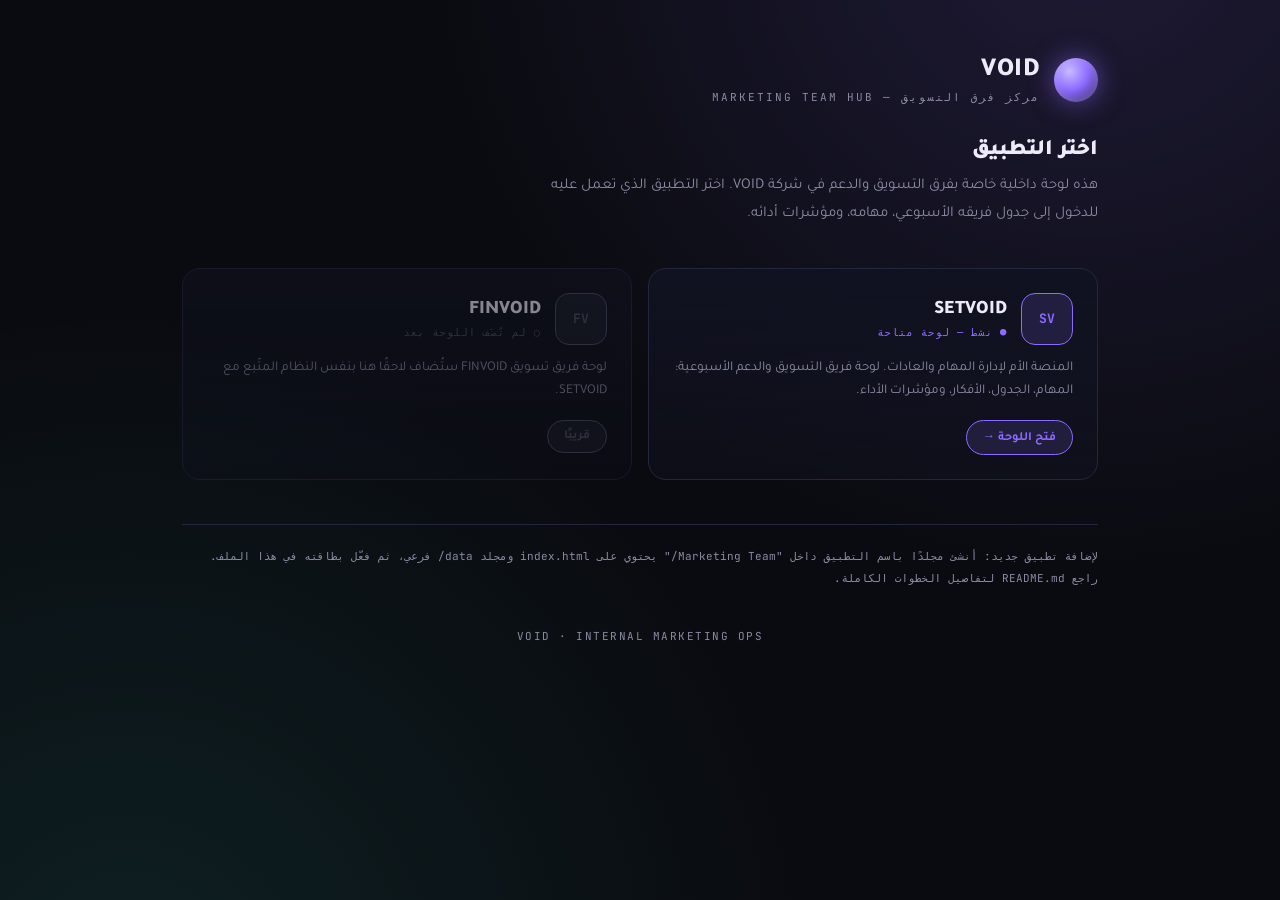
==== Marketing Team/index.html @ 80170fb0 "Fix relative paths + add Marketing Team" ====
<!DOCTYPE html>
<html lang="ar" dir="rtl">
<head>
<meta charset="UTF-8">
<meta name="viewport" content="width=device-width, initial-scale=1">
<title>VOID — مركز فرق التسويق</title>
<meta name="robots" content="noindex, nofollow">
<link rel="preconnect" href="https://fonts.googleapis.com">
<link href="https://fonts.googleapis.com/css2?family=Tajawal:wght@400;500;700;900&family=JetBrains+Mono:wght@400;600&display=swap" rel="stylesheet">
<style>
  :root{
    --void:#0A0B10;
    --void-2:#101220;
    --line:#242640;
    --ink:#EDEBF7;
    --muted:#8B8AA3;
    --violet:#8C6BFF;    --violet-dim:rgba(140,107,255,0.14);
    --teal:#2FD9C4;       --teal-dim:rgba(47,217,196,0.14);
    --rest:#4A4D66;       --rest-dim:rgba(74,77,102,0.18);
  }
  *{box-sizing:border-box;}
  body{
    margin:0;min-height:100vh;
    background:
      radial-gradient(circle at 85% -10%, rgba(140,107,255,0.16), transparent 45%),
      radial-gradient(circle at 10% 110%, rgba(47,217,196,0.10), transparent 45%),
      var(--void);
    font-family:'Tajawal', sans-serif;color:var(--ink);
  }
  .wrap{max-width:960px;margin:0 auto;padding:56px 22px 80px;}
  a{color:inherit;text-decoration:none;}
  :focus-visible{outline:2px solid var(--teal);outline-offset:3px;border-radius:6px;}

  .brand{display:flex;align-items:center;gap:14px;margin-bottom:10px;}
  .mark{
    width:44px;height:44px;border-radius:50%;flex-shrink:0;
    background:radial-gradient(circle at 35% 30%, #C9BBFF, var(--violet) 45%, #241A4A 100%);
    box-shadow:0 0 26px rgba(140,107,255,0.55), inset 0 0 10px rgba(255,255,255,0.25);
  }
  h1{font-size:26px;font-weight:900;margin:0;letter-spacing:0.5px;}
  .sub{color:var(--muted);font-family:'JetBrains Mono',monospace;font-size:11px;letter-spacing:2px;text-transform:uppercase;margin-top:3px;}

  .intro{max-width:560px;margin:34px 0 40px;}
  .intro h2{font-size:22px;margin:0 0 8px;font-weight:900;}
  .intro p{color:var(--muted);line-height:1.85;margin:0;font-size:15px;}

  .apps-grid{display:grid;grid-template-columns:repeat(2,1fr);gap:16px;}
  @media (max-width:640px){.apps-grid{grid-template-columns:1fr;}}

  .app-card{
    --c:var(--violet); --cd:var(--violet-dim);
    display:flex;flex-direction:column;gap:12px;
    background:linear-gradient(180deg, var(--void-2), rgba(16,18,32,0.4));
    border:1px solid var(--line);border-radius:18px;padding:24px;
    transition:transform .15s ease, border-color .15s ease, box-shadow .15s ease;
  }
  .app-card.active:hover{transform:translateY(-3px);border-color:var(--c);box-shadow:0 12px 32px -14px var(--c);}
  .app-card .row{display:flex;align-items:center;gap:14px;}
  .app-card .icon{
    width:52px;height:52px;border-radius:14px;flex-shrink:0;
    display:flex;align-items:center;justify-content:center;
    font-family:'JetBrains Mono',monospace;font-weight:700;font-size:13px;
    background:var(--cd);color:var(--c);border:1px solid var(--c);
  }
  .app-card .name{font-size:19px;font-weight:900;}
  .app-card .status{
    font-family:'JetBrains Mono',monospace;font-size:10.5px;letter-spacing:1px;
    color:var(--c);margin-top:3px;
  }
  .app-card .desc{color:var(--muted);font-size:13.5px;line-height:1.75;}
  .app-card .go{
    margin-top:4px;align-self:flex-start;
    font-size:12.5px;font-weight:700;color:var(--c);
    background:var(--cd);border:1px solid var(--c);
    padding:8px 16px;border-radius:100px;
  }
  .app-card.disabled{opacity:0.55;}
  .app-card.disabled .icon{background:var(--rest-dim);color:var(--rest);border-color:var(--rest);}
  .app-card.disabled .status{color:var(--rest);}
  .app-card.disabled .go{background:var(--rest-dim);color:var(--rest);border-color:var(--rest);}

  .note{
    margin-top:44px;padding-top:20px;border-top:1px solid var(--line);
    color:var(--muted);font-family:'JetBrains Mono',monospace;font-size:11px;line-height:2;
  }
  footer{margin-top:40px;text-align:center;color:var(--muted);font-family:'JetBrains Mono',monospace;font-size:11px;letter-spacing:1.5px;text-transform:uppercase;}
</style>
</head>
<body>
<div class="wrap">

  <div class="brand">
    <div class="mark"></div>
    <div>
      <h1>VOID</h1>
      <div class="sub">مركز فرق التسويق — Marketing Team Hub</div>
    </div>
  </div>

  <div class="intro">
    <h2>اختر التطبيق</h2>
    <p>هذه لوحة داخلية خاصة بفرق التسويق والدعم في شركة VOID. اختر التطبيق الذي تعمل عليه للدخول إلى جدول فريقه الأسبوعي، مهامه، ومؤشرات أدائه.</p>
  </div>

  <div class="apps-grid">

    <!-- SETVOID: active -->
    <a class="app-card active" href="./setvoid/index.html">
      <div class="row">
        <div class="icon">SV</div>
        <div>
          <div class="name">SETVOID</div>
          <div class="status">● نشط — لوحة متاحة</div>
        </div>
      </div>
      <div class="desc">المنصة الأم لإدارة المهام والعادات. لوحة فريق التسويق والدعم الأسبوعية: المهام، الجدول، الأفكار، ومؤشرات الأداء.</div>
      <div class="go">فتح اللوحة →</div>
    </a>

    <!-- FINVOID: placeholder for future app -->
    <div class="app-card disabled">
      <div class="row">
        <div class="icon">FV</div>
        <div>
          <div class="name">FINVOID</div>
          <div class="status">○ لم تُضَف اللوحة بعد</div>
        </div>
      </div>
      <div class="desc">لوحة فريق تسويق FINVOID ستُضاف لاحقًا هنا بنفس النظام المتّبع مع SETVOID.</div>
      <div class="go">قريبًا</div>
    </div>

  </div>

  <div class="note">
    لإضافة تطبيق جديد: أنشئ مجلدًا باسم التطبيق داخل "Marketing Team/" يحتوي على index.html
    ومجلد data/ فرعي، ثم فعّل بطاقته في هذا الملف. راجع README.md لتفاصيل الخطوات الكاملة.
  </div>

  <footer>VOID · Internal Marketing Ops</footer>
</div>
</body>
</html>
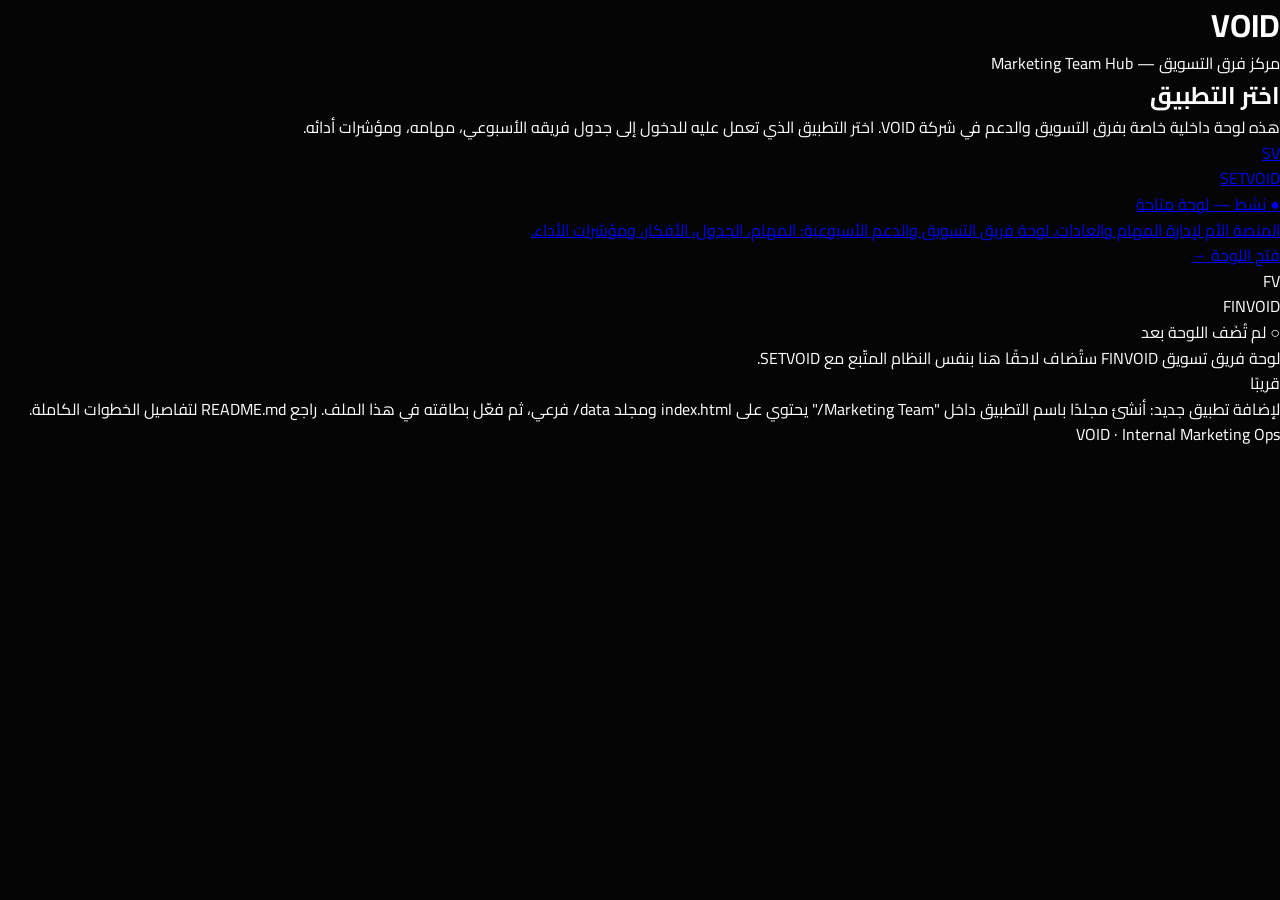
==== commit 186bb166: "Update index.html" ====
--- a/Marketing Team/index.html
+++ b/Marketing Team/index.html
@@ -7,84 +7,7 @@
 <meta name="robots" content="noindex, nofollow">
 <link rel="preconnect" href="https://fonts.googleapis.com">
 <link href="https://fonts.googleapis.com/css2?family=Tajawal:wght@400;500;700;900&family=JetBrains+Mono:wght@400;600&display=swap" rel="stylesheet">
-<style>
-  :root{
-    --void:#0A0B10;
-    --void-2:#101220;
-    --line:#242640;
-    --ink:#EDEBF7;
-    --muted:#8B8AA3;
-    --violet:#8C6BFF;    --violet-dim:rgba(140,107,255,0.14);
-    --teal:#2FD9C4;       --teal-dim:rgba(47,217,196,0.14);
-    --rest:#4A4D66;       --rest-dim:rgba(74,77,102,0.18);
-  }
-  *{box-sizing:border-box;}
-  body{
-    margin:0;min-height:100vh;
-    background:
-      radial-gradient(circle at 85% -10%, rgba(140,107,255,0.16), transparent 45%),
-      radial-gradient(circle at 10% 110%, rgba(47,217,196,0.10), transparent 45%),
-      var(--void);
-    font-family:'Tajawal', sans-serif;color:var(--ink);
-  }
-  .wrap{max-width:960px;margin:0 auto;padding:56px 22px 80px;}
-  a{color:inherit;text-decoration:none;}
-  :focus-visible{outline:2px solid var(--teal);outline-offset:3px;border-radius:6px;}
-
-  .brand{display:flex;align-items:center;gap:14px;margin-bottom:10px;}
-  .mark{
-    width:44px;height:44px;border-radius:50%;flex-shrink:0;
-    background:radial-gradient(circle at 35% 30%, #C9BBFF, var(--violet) 45%, #241A4A 100%);
-    box-shadow:0 0 26px rgba(140,107,255,0.55), inset 0 0 10px rgba(255,255,255,0.25);
-  }
-  h1{font-size:26px;font-weight:900;margin:0;letter-spacing:0.5px;}
-  .sub{color:var(--muted);font-family:'JetBrains Mono',monospace;font-size:11px;letter-spacing:2px;text-transform:uppercase;margin-top:3px;}
-
-  .intro{max-width:560px;margin:34px 0 40px;}
-  .intro h2{font-size:22px;margin:0 0 8px;font-weight:900;}
-  .intro p{color:var(--muted);line-height:1.85;margin:0;font-size:15px;}
-
-  .apps-grid{display:grid;grid-template-columns:repeat(2,1fr);gap:16px;}
-  @media (max-width:640px){.apps-grid{grid-template-columns:1fr;}}
-
-  .app-card{
-    --c:var(--violet); --cd:var(--violet-dim);
-    display:flex;flex-direction:column;gap:12px;
-    background:linear-gradient(180deg, var(--void-2), rgba(16,18,32,0.4));
-    border:1px solid var(--line);border-radius:18px;padding:24px;
-    transition:transform .15s ease, border-color .15s ease, box-shadow .15s ease;
-  }
-  .app-card.active:hover{transform:translateY(-3px);border-color:var(--c);box-shadow:0 12px 32px -14px var(--c);}
-  .app-card .row{display:flex;align-items:center;gap:14px;}
-  .app-card .icon{
-    width:52px;height:52px;border-radius:14px;flex-shrink:0;
-    display:flex;align-items:center;justify-content:center;
-    font-family:'JetBrains Mono',monospace;font-weight:700;font-size:13px;
-    background:var(--cd);color:var(--c);border:1px solid var(--c);
-  }
-  .app-card .name{font-size:19px;font-weight:900;}
-  .app-card .status{
-    font-family:'JetBrains Mono',monospace;font-size:10.5px;letter-spacing:1px;
-    color:var(--c);margin-top:3px;
-  }
-  .app-card .desc{color:var(--muted);font-size:13.5px;line-height:1.75;}
-  .app-card .go{
-    margin-top:4px;align-self:flex-start;
-    font-size:12.5px;font-weight:700;color:var(--c);
-    background:var(--cd);border:1px solid var(--c);
-    padding:8px 16px;border-radius:100px;
-  }
-  .app-card.disabled{opacity:0.55;}
-  .app-card.disabled .icon{background:var(--rest-dim);color:var(--rest);border-color:var(--rest);}
-  .app-card.disabled .status{color:var(--rest);}
-  .app-card.disabled .go{background:var(--rest-dim);color:var(--rest);border-color:var(--rest);}
-
-  .note{
-    margin-top:44px;padding-top:20px;border-top:1px solid var(--line);
-    color:var(--muted);font-family:'JetBrains Mono',monospace;font-size:11px;line-height:2;
-  }
-  footer{margin-top:40px;text-align:center;color:var(--muted);font-family:'JetBrains Mono',monospace;font-size:11px;letter-spacing:1.5px;text-transform:uppercase;}
-</style>
+<link rel="stylesheet" href="../style.css">
 </head>
 <body>
 <div class="wrap">
--- a/style.css
+++ b/style.css
@@ -0,0 +1,924 @@
+/* ==========================================================================
+   VOID CORPORATE WEBSITE - PROFESSIONAL FUTURISTIC DESIGN SYSTEM
+   ========================================================================== */
+
+/* Font Import */
+@import url('https://fonts.googleapis.com/css2?family=Cairo:wght@300;400;600;700&family=Inter:wght@300;400;500;600;700&family=Orbitron:wght@500;700;900&display=swap');
+
+:root {
+    --bg-color: #050505;
+    --primary-purple: #8B5CF6;
+    --neon-blue: #00D4FF;
+    --white: #FFFFFF;
+    --gray: #A1A1AA;
+    --glass-bg: rgba(10, 10, 10, 0.6);
+    --glass-border: rgba(139, 92, 246, 0.15);
+    --font-title: 'Orbitron', sans-serif;
+    --font-arabic: 'Cairo', sans-serif;
+    --font-english: 'Inter', sans-serif;
+    --transition-smooth: all 0.4s cubic-bezier(0.16, 1, 0.3, 1);
+}
+
+/* Reset & Base Styles */
+*, *::before, *::after {
+    box-sizing: border-box;
+    margin: 0;
+    padding: 0;
+}
+
+html {
+    scroll-behavior: smooth;
+    background-color: var(--bg-color);
+    overflow-x: hidden;
+}
+
+body {
+    background-color: var(--bg-color);
+    color: var(--white);
+    font-family: var(--font-arabic), var(--font-english), sans-serif;
+    direction: rtl;
+    text-align: right;
+    overflow-x: hidden;
+    line-height: 1.6;
+}
+
+/* Cosmic Canvas Background */
+#cosmic-bg {
+    position: fixed;
+    top: 0;
+    left: 0;
+    width: 100%;
+    height: 100%;
+    z-index: -2;
+    pointer-events: none;
+}
+
+.nebula-overlay {
+    position: fixed;
+    top: 0;
+    left: 0;
+    width: 100%;
+    height: 100%;
+    background: radial-gradient(circle at 20% 30%, rgba(139, 92, 246, 0.08) 0%, transparent 50%),
+                radial-gradient(circle at 80% 70%, rgba(0, 212, 255, 0.06) 0%, transparent 50%);
+    z-index: -1;
+    pointer-events: none;
+    animation: pulseNebula 15s ease-in-out infinite alternate;
+}
+
+@keyframes pulseNebula {
+    0% { opacity: 0.7; transform: scale(1); }
+    100% { opacity: 1; transform: scale(1.05); }
+}
+
+/* Custom Scrollbar */
+::-webkit-scrollbar {
+    width: 8px;
+}
+::-webkit-scrollbar-track {
+    background: #050505;
+}
+::-webkit-scrollbar-thumb {
+    background: #1f1f23;
+    border-radius: 4px;
+    border: 2px solid #050505;
+}
+::-webkit-scrollbar-thumb:hover {
+    background: var(--primary-purple);
+}
+
+/* Typography Helpers */
+.en-title {
+    font-family: var(--font-title);
+    letter-spacing: 2px;
+}
+
+/* Fixed Glassmorphism Navbar */
+.navbar {
+    position: fixed;
+    top: 0;
+    left: 0;
+    width: 100%;
+    padding: 20px 8%;
+    background: var(--glass-bg);
+    backdrop-filter: blur(20px);
+    -webkit-backdrop-filter: blur(20px);
+    border-bottom: 1px solid var(--glass-border);
+    z-index: 1000;
+    display: flex;
+    justify-content: space-between;
+    align-items: center;
+    transition: var(--transition-smooth);
+}
+
+.navbar.scrolled {
+    padding: 15px 8%;
+    background: rgba(5, 5, 5, 0.85);
+    border-bottom: 1px solid rgba(0, 212, 255, 0.2);
+}
+
+.logo-container {
+    display: flex;
+    align-items: center;
+}
+
+.logo {
+    font-family: var(--font-title);
+    font-size: 28px;
+    font-weight: 900;
+    color: var(--white);
+    text-decoration: none;
+    letter-spacing: 4px;
+    position: relative;
+    background: linear-gradient(90deg, #fff, var(--gray));
+    -webkit-background-clip: text;
+    -webkit-text-fill-color: transparent;
+    transition: var(--transition-smooth);
+}
+
+.logo::after {
+    content: '';
+    position: absolute;
+    bottom: -2px;
+    left: 0;
+    width: 100%;
+    height: 1px;
+    background: linear-gradient(90deg, transparent, var(--neon-blue), transparent);
+    opacity: 0.7;
+}
+
+.nav-links {
+    display: flex;
+    list-style: none;
+    gap: 40px;
+    align-items: center;
+}
+
+.nav-links a {
+    color: var(--gray);
+    text-decoration: none;
+    font-size: 14px;
+    font-weight: 600;
+    letter-spacing: 0.5px;
+    transition: var(--transition-smooth);
+    position: relative;
+    padding: 5px 0;
+}
+
+.nav-links a:hover, .nav-links li.active a {
+    color: var(--white);
+    text-shadow: 0 0 10px rgba(0, 212, 255, 0.5);
+}
+
+.nav-links a::after {
+    content: '';
+    position: absolute;
+    bottom: 0;
+    left: 0;
+    width: 0;
+    height: 2px;
+    background: linear-gradient(90deg, var(--primary-purple), var(--neon-blue));
+    transition: var(--transition-smooth);
+}
+
+.nav-links a:hover::after, .nav-links li.active a::after {
+    width: 100%;
+}
+
+/* Mobile Menu Toggle */
+.menu-toggle {
+    display: none;
+    flex-direction: column;
+    gap: 6px;
+    cursor: pointer;
+    z-index: 1001;
+}
+
+.menu-toggle span {
+    width: 25px;
+    height: 2px;
+    background-color: var(--white);
+    transition: var(--transition-smooth);
+}
+
+/* Layout Containers */
+.container {
+    max-width: 1200px;
+    margin: 0 auto;
+    padding: 0 4%;
+}
+
+/* Buttons */
+.btn-group {
+    display: flex;
+    gap: 20px;
+    justify-content: center;
+    margin-top: 30px;
+}
+
+.btn {
+    padding: 14px 32px;
+    border-radius: 4px;
+    font-size: 15px;
+    font-weight: 600;
+    text-decoration: none;
+    transition: var(--transition-smooth);
+    cursor: pointer;
+    display: inline-flex;
+    align-items: center;
+    justify-content: center;
+    font-family: var(--font-arabic), sans-serif;
+}
+
+.btn-primary {
+    background: linear-gradient(135deg, var(--primary-purple), #6d28d9);
+    color: var(--white);
+    border: 1px solid rgba(255, 255, 255, 0.1);
+    box-shadow: 0 4px 20px rgba(139, 92, 246, 0.3);
+}
+
+.btn-primary:hover {
+    transform: translateY(-3px);
+    box-shadow: 0 6px 25px rgba(139, 92, 246, 0.6), 0 0 15px var(--neon-blue);
+}
+
+.btn-secondary {
+    background: transparent;
+    color: var(--white);
+    border: 1px solid rgba(255, 255, 255, 0.2);
+    backdrop-filter: blur(5px);
+}
+
+.btn-secondary:hover {
+    background: rgba(255, 255, 255, 0.05);
+    border-color: var(--neon-blue);
+    transform: translateY(-3px);
+    box-shadow: 0 0 15px rgba(0, 212, 255, 0.3);
+}
+
+/* Hero Template */
+.page-hero {
+    min-height: 50vh;
+    display: flex;
+    flex-direction: column;
+    justify-content: center;
+    align-items: center;
+    text-align: center;
+    position: relative;
+    padding-top: 120px;
+}
+
+.page-hero h1 {
+    font-size: clamp(36px, 6vw, 64px);
+    font-weight: 900;
+    margin-bottom: 20px;
+    background: linear-gradient(180deg, #fff 0%, var(--gray) 100%);
+    -webkit-background-clip: text;
+    -webkit-text-fill-color: transparent;
+}
+
+/* Home Hero Style & Black Hole Architecture */
+.hero-home {
+    height: 100vh;
+    display: flex;
+    flex-direction: column;
+    justify-content: center;
+    align-items: center;
+    position: relative;
+    overflow: hidden;
+}
+
+.black-hole-container {
+    position: absolute;
+    top: 50%;
+    left: 50%;
+    transform: translate(-50%, -50%);
+    width: 600px;
+    height: 600px;
+    z-index: 1;
+    pointer-events: none;
+}
+
+.black-hole-core {
+    position: absolute;
+    top: 50%;
+    left: 50%;
+    transform: translate(-50%, -50%);
+    width: 100px;
+    height: 100px;
+    background: #000000;
+    border-radius: 50%;
+    box-shadow: 0 0 40px #000, 0 0 80px #000;
+    z-index: 5;
+}
+
+.accretion-disk {
+    position: absolute;
+    top: 50%;
+    left: 50%;
+    transform: translate(-50%, -50%) rotateX(65deg);
+    width: 480px;
+    height: 480px;
+    border-radius: 50%;
+    background: radial-gradient(circle, transparent 20%, rgba(139, 92, 246, 0.4) 40%, rgba(0, 212, 255, 0.3) 60%, transparent 70%);
+    filter: blur(10px);
+    animation: rotateDisk 20s linear infinite, breathingDisk 4s ease-in-out infinite alternate;
+    z-index: 3;
+}
+
+.glow-purple {
+    position: absolute;
+    top: 50%;
+    left: 50%;
+    transform: translate(-50%, -50%);
+    width: 250px;
+    height: 250px;
+    background: radial-gradient(circle, rgba(139, 92, 246, 0.35) 0%, transparent 70%);
+    filter: blur(25px);
+    z-index: 2;
+    animation: breathingGlow 6s ease-in-out infinite alternate;
+}
+
+.glow-blue {
+    position: absolute;
+    top: 50%;
+    left: 50%;
+    transform: translate(-50%, -50%);
+    width: 320px;
+    height: 320px;
+    background: radial-gradient(circle, rgba(0, 212, 255, 0.2) 0%, transparent 70%);
+    filter: blur(35px);
+    z-index: 2;
+    animation: breathingGlow 8s ease-in-out infinite alternate-reverse;
+}
+
+.energy-ring {
+    position: absolute;
+    top: 50%;
+    left: 50%;
+    transform: translate(-50%, -50%) rotateX(75deg) rotateY(15deg);
+    width: 550px;
+    height: 550px;
+    border: 2px dashed rgba(0, 212, 255, 0.4);
+    border-radius: 50%;
+    animation: rotateDisk 35s linear infinite;
+    z-index: 4;
+    filter: drop-shadow(0 0 8px var(--neon-blue));
+}
+
+@keyframes rotateDisk {
+    0% { transform: translate(-50%, -50%) rotateX(65deg) rotate(0deg); }
+    100% { transform: translate(-50%, -50%) rotateX(65deg) rotate(360deg); }
+}
+
+@keyframes breathingDisk {
+    0% { opacity: 0.8; transform: translate(-50%, -50%) rotateX(65deg) scale(0.98); }
+    100% { opacity: 1; transform: translate(-50%, -50%) rotateX(65deg) scale(1.04); }
+}
+
+@keyframes breathingGlow {
+    0% { transform: translate(-50%, -50%) scale(0.9); opacity: 0.7; }
+    100% { transform: translate(-50%, -50%) scale(1.1); opacity: 1; }
+}
+
+.hero-content {
+    position: relative;
+    z-index: 10;
+    text-align: center;
+    max-width: 800px;
+}
+
+.hero-content h1 {
+    font-size: clamp(48px, 8vw, 90px);
+    font-weight: 900;
+    line-height: 1.1;
+    margin-bottom: 10px;
+    background: linear-gradient(180deg, #ffffff 0%, #a1a1aa 100%);
+    -webkit-background-clip: text;
+    -webkit-text-fill-color: transparent;
+    text-shadow: 0 0 40px rgba(139, 92, 246, 0.2);
+}
+
+.hero-subtitle {
+    font-size: clamp(18px, 3vw, 28px);
+    font-family: var(--font-arabic);
+    font-weight: 400;
+    color: var(--white);
+    margin-bottom: 20px;
+    letter-spacing: 1px;
+}
+
+.hero-desc {
+    color: var(--gray);
+    font-size: clamp(14px, 2vw, 18px);
+    max-width: 600px;
+    margin: 0 auto;
+}
+
+/* Sections Global Layout */
+.section-padding {
+    padding: 100px 0;
+}
+
+.section-title {
+    text-align: center;
+    font-size: clamp(28px, 4vw, 42px);
+    font-weight: 700;
+    margin-bottom: 60px;
+    position: relative;
+}
+
+.section-title span {
+    display: block;
+    font-size: 14px;
+    color: var(--neon-blue);
+    text-transform: uppercase;
+    letter-spacing: 3px;
+    margin-bottom: 10px;
+    font-family: var(--font-title);
+}
+
+/* Glassmorphism Cards System */
+.glass-card {
+    background: var(--glass-bg);
+    border: 1px solid var(--glass-border);
+    border-radius: 12px;
+    padding: 40px;
+    backdrop-filter: blur(15px);
+    -webkit-backdrop-filter: blur(15px);
+    transition: var(--transition-smooth);
+    position: relative;
+    overflow: hidden;
+}
+
+.glass-card::before {
+    content: '';
+    position: absolute;
+    top: 0;
+    left: 0;
+    width: 100%;
+    height: 100%;
+    background: linear-gradient(135deg, transparent, rgba(255, 255, 255, 0.03), transparent);
+    transform: translateX(-100%);
+    transition: 0.6s;
+}
+
+.glass-card:hover::before {
+    transform: translateX(100%);
+}
+
+.glass-card:hover {
+    border-color: rgba(0, 212, 255, 0.3);
+    box-shadow: 0 10px 40px rgba(139, 92, 246, 0.1);
+    transform: translateY(-5px);
+}
+
+/* Home Section: Who We Are */
+.about-brief {
+    max-width: 800px;
+    margin: 0 auto;
+    text-align: center;
+}
+
+.about-brief p {
+    font-size: 18px;
+    color: var(--gray);
+    line-height: 2;
+}
+
+/* Home Section: Project Spotlight */
+.spotlight-container {
+    margin-top: 40px;
+}
+
+.premium-project-card {
+    display: grid;
+    grid-template-columns: 1.2fr 1fr;
+    gap: 40px;
+    align-items: center;
+}
+
+.project-visual {
+    position: relative;
+    border-radius: 8px;
+    overflow: hidden;
+    height: 350px;
+    background: radial-gradient(circle at center, #181030 0%, #050505 100%);
+    border: 1px solid rgba(139, 92, 246, 0.2);
+    display: flex;
+    justify-content: center;
+    align-items: center;
+}
+
+.project-visual::after {
+    content: 'SETVOID';
+    font-family: var(--font-title);
+    font-size: 70px;
+    font-weight: 900;
+    color: rgba(139, 92, 246, 0.06);
+    letter-spacing: 8px;
+    position: absolute;
+}
+
+.visual-element {
+    width: 120px;
+    height: 120px;
+    border: 2px solid var(--primary-purple);
+    border-radius: 50%;
+    position: relative;
+    animation: floatElement 4s ease-in-out infinite alternate;
+    box-shadow: 0 0 30px rgba(139, 92, 246, 0.4);
+}
+
+.visual-element::before {
+    content: '';
+    position: absolute;
+    top: 15%;
+    left: 15%;
+    width: 70%;
+    height: 70%;
+    border: 2px dashed var(--neon-blue);
+    border-radius: 50%;
+    animation: rotateDisk 10s linear infinite;
+}
+
+@keyframes floatElement {
+    0% { transform: translateY(-10px) rotate(0deg); }
+    100% { transform: translateY(10px) rotate(15deg); }
+}
+
+.project-info h3 {
+    font-size: 32px;
+    font-weight: 700;
+    margin-bottom: 20px;
+    color: var(--white);
+}
+
+.project-info p {
+    color: var(--gray);
+    margin-bottom: 30px;
+    font-size: 16px;
+    line-height: 1.8;
+}
+
+/* Home Section: Statistics */
+.stats-grid {
+    display: grid;
+    grid-template-columns: repeat(4, 1fr);
+    gap: 30px;
+    margin-top: 50px;
+}
+
+.stat-item {
+    text-align: center;
+}
+
+.stat-number {
+    font-family: var(--font-title);
+    font-size: 48px;
+    font-weight: 700;
+    color: var(--white);
+    background: linear-gradient(135deg, var(--white), var(--neon-blue));
+    -webkit-background-clip: text;
+    -webkit-text-fill-color: transparent;
+    margin-bottom: 10px;
+    display: block;
+}
+
+.stat-label {
+    font-size: 14px;
+    color: var(--gray);
+    font-weight: 600;
+}
+
+/* About Page Specific Layout */
+.story-grid, .mv-grid {
+    display: grid;
+    grid-template-columns: repeat(2, 1fr);
+    gap: 40px;
+    margin-bottom: 40px;
+}
+
+.values-grid {
+    display: grid;
+    grid-template-columns: repeat(3, 1fr);
+    gap: 30px;
+}
+
+/* Timeline System */
+.timeline-container {
+    position: relative;
+    max-width: 800px;
+    margin: 0 auto;
+    padding: 40px 0;
+}
+
+.timeline-container::after {
+    content: '';
+    position: absolute;
+    width: 2px;
+    background: linear-gradient(to bottom, var(--primary-purple), var(--neon-blue), transparent);
+    top: 0;
+    bottom: 0;
+    left: 50%;
+    transform: translateX(-50%);
+}
+
+.timeline-item {
+    padding: 10px 40px;
+    position: relative;
+    width: 50%;
+    box-sizing: border-box;
+}
+
+.timeline-item.right {
+    left: 0;
+    text-align: left;
+}
+
+.timeline-item.left {
+    left: 50%;
+    text-align: right;
+}
+
+.timeline-item::after {
+    content: '';
+    position: absolute;
+    width: 16px;
+    height: 16px;
+    right: -8px;
+    top: 25px;
+    background-color: var(--bg-color);
+    border: 3px solid var(--neon-blue);
+    border-radius: 50%;
+    z-index: 1;
+    box-shadow: 0 0 10px var(--neon-blue);
+}
+
+.timeline-item.left::after {
+    left: -8px;
+    right: auto;
+}
+
+.timeline-year {
+    font-family: var(--font-title);
+    font-size: 24px;
+    color: var(--neon-blue);
+    font-weight: 700;
+    margin-bottom: 5px;
+}
+
+/* Founder Structure */
+.founder-card {
+    max-width: 600px;
+    margin: 0 auto;
+    text-align: center;
+}
+
+.founder-avatar {
+    width: 120px;
+    height: 120px;
+    border-radius: 50%;
+    background: linear-gradient(135deg, var(--primary-purple), var(--neon-blue));
+    margin: 0 auto 20px auto;
+    display: flex;
+    justify-content: center;
+    align-items: center;
+    box-shadow: 0 0 30px rgba(139, 92, 246, 0.4);
+}
+
+.founder-avatar::after {
+    content: 'W';
+    font-family: var(--font-title);
+    font-size: 42px;
+    color: var(--white);
+    font-weight: 900;
+}
+
+.founder-card h3 {
+    font-size: 24px;
+    margin-bottom: 5px;
+}
+
+.founder-title {
+    color: var(--neon-blue);
+    font-size: 14px;
+    text-transform: uppercase;
+    letter-spacing: 2px;
+    font-family: var(--font-title);
+    margin-bottom: 20px;
+}
+
+/* Projects Page Grid */
+.projects-grid {
+    display: grid;
+    grid-template-columns: repeat(2, 1fr);
+    gap: 40px;
+}
+
+.project-status {
+    position: absolute;
+    top: 20px;
+    left: 20px;
+    padding: 5px 12px;
+    border-radius: 20px;
+    font-size: 11px;
+    font-weight: 700;
+    font-family: var(--font-title);
+    letter-spacing: 1px;
+    text-transform: uppercase;
+}
+
+.status-active {
+    background: rgba(16, 185, 129, 0.15);
+    color: #10b981;
+    border: 1px solid rgba(16, 185, 129, 0.3);
+}
+
+.status-dev {
+    background: rgba(245, 158, 11, 0.15);
+    color: #f59e0b;
+    border: 1px solid rgba(245, 158, 11, 0.3);
+}
+
+.project-card-large {
+    display: flex;
+    flex-direction: column;
+    justify-content: space-between;
+    height: 100%;
+}
+
+.project-card-large .project-visual {
+    margin-bottom: 25px;
+}
+
+/* Partners Page Layout */
+.benefits-grid {
+    display: grid;
+    grid-template-columns: repeat(2, 1fr);
+    gap: 30px;
+    margin-bottom: 60px;
+}
+
+/* Premium Form Configuration */
+.partner-form-container {
+    max-width: 700px;
+    margin: 0 auto;
+}
+
+.form-grid {
+    display: grid;
+    grid-template-columns: repeat(2, 1fr);
+    gap: 20px;
+    margin-bottom: 20px;
+}
+
+.form-group {
+    display: flex;
+    flex-direction: column;
+    gap: 8px;
+}
+
+.form-group.full-width {
+    grid-column: span 2;
+}
+
+.form-group label {
+    font-size: 14px;
+    font-weight: 600;
+    color: var(--gray);
+}
+
+.form-control {
+    background: rgba(255, 255, 255, 0.03);
+    border: 1px solid var(--glass-border);
+    border-radius: 4px;
+    padding: 14px;
+    color: var(--white);
+    font-family: var(--font-arabic), sans-serif;
+    font-size: 15px;
+    transition: var(--transition-smooth);
+}
+
+.form-control:focus {
+    outline: none;
+    border-color: var(--neon-blue);
+    background: rgba(255, 255, 255, 0.06);
+    box-shadow: 0 0 15px rgba(0, 212, 255, 0.2);
+}
+
+textarea.form-control {
+    resize: vertical;
+    min-height: 140px;
+}
+
+/* Footer Section */
+.footer {
+    background: #020202;
+    border-top: 1px solid var(--glass-border);
+    padding: 50px 0;
+    margin-top: 100px;
+}
+
+.footer-content {
+    display: flex;
+    justify-content: space-between;
+    align-items: center;
+}
+
+.footer-logo {
+    font-family: var(--font-title);
+    font-size: 24px;
+    font-weight: 700;
+    color: var(--white);
+    text-decoration: none;
+    letter-spacing: 3px;
+}
+
+.social-links {
+    display: flex;
+    gap: 20px;
+    list-style: none;
+}
+
+.social-links a {
+    color: var(--gray);
+    text-decoration: none;
+    font-size: 18px;
+    transition: var(--transition-smooth);
+}
+
+.social-links a:hover {
+    color: var(--neon-blue);
+    transform: translateY(-2px);
+}
+
+.copyright {
+    color: #52525b;
+    font-size: 13px;
+}
+
+/* Loading Animation System */
+.loading-screen {
+    position: fixed;
+    top: 0;
+    left: 0;
+    width: 100%;
+    height: 100%;
+    background: #050505;
+    z-index: 9999;
+    display: flex;
+    justify-content: center;
+    align-items: center;
+    transition: opacity 0.6s ease;
+}
+
+.loader-pulse {
+    width: 60px;
+    height: 60px;
+    border: 2px solid transparent;
+    border-top-color: var(--primary-purple);
+    border-bottom-color: var(--neon-blue);
+    border-radius: 50%;
+    animation: spinLoader 1.5s linear infinite;
+}
+
+@keyframes spinLoader {
+    0% { transform: rotate(0deg); }
+    100% { transform: rotate(360deg); }
+}
+
+/* Responsive Infrastructure (Media Queries) */
+@media (max-width: 1024px) {
+    .navbar { padding: 20px 4%; }
+    .premium-project-card { grid-template-columns: 1fr; }
+    .projects-grid { grid-template-columns: 1fr; }
+}
+
+@media (max-width: 768px) {
+    body { direction: rtl; text-align: right; }
+    .menu-toggle { display: flex; }
+    .nav-links {
+        position: fixed;
+        top: 0;
+        right: -100%;
+        width: 75%;
+        height: 100vh;
+        background: rgba(5, 5, 5, 0.98);
+        backdrop-filter: blur(20px);
+        flex-direction: column;
+        justify-content: center;
+        gap: 30px;
+        transition: var(--transition-smooth);
+        border-left: 1px solid var(--glass-border);
+    }
+    .nav-links.active { right: 0; }
+    .stats-grid { grid-template-columns: repeat(2, 1fr); }
+    .story-grid, .mv-grid, .benefits-grid { grid-template-columns: 1fr; }
+    .form-grid { grid-template-columns: 1fr; }
+    .form-group.full-width { grid-column: span 1; }
+    .timeline-container::after { left: 100%; }
+    .timeline-item { width: 100%; text-align: right !important; padding-left: 0; }
+    .timeline-item::after { left: auto; right: -8px !important; }
+    .footer-content { flex-direction: column; gap: 20px; text-align: center; }
+}
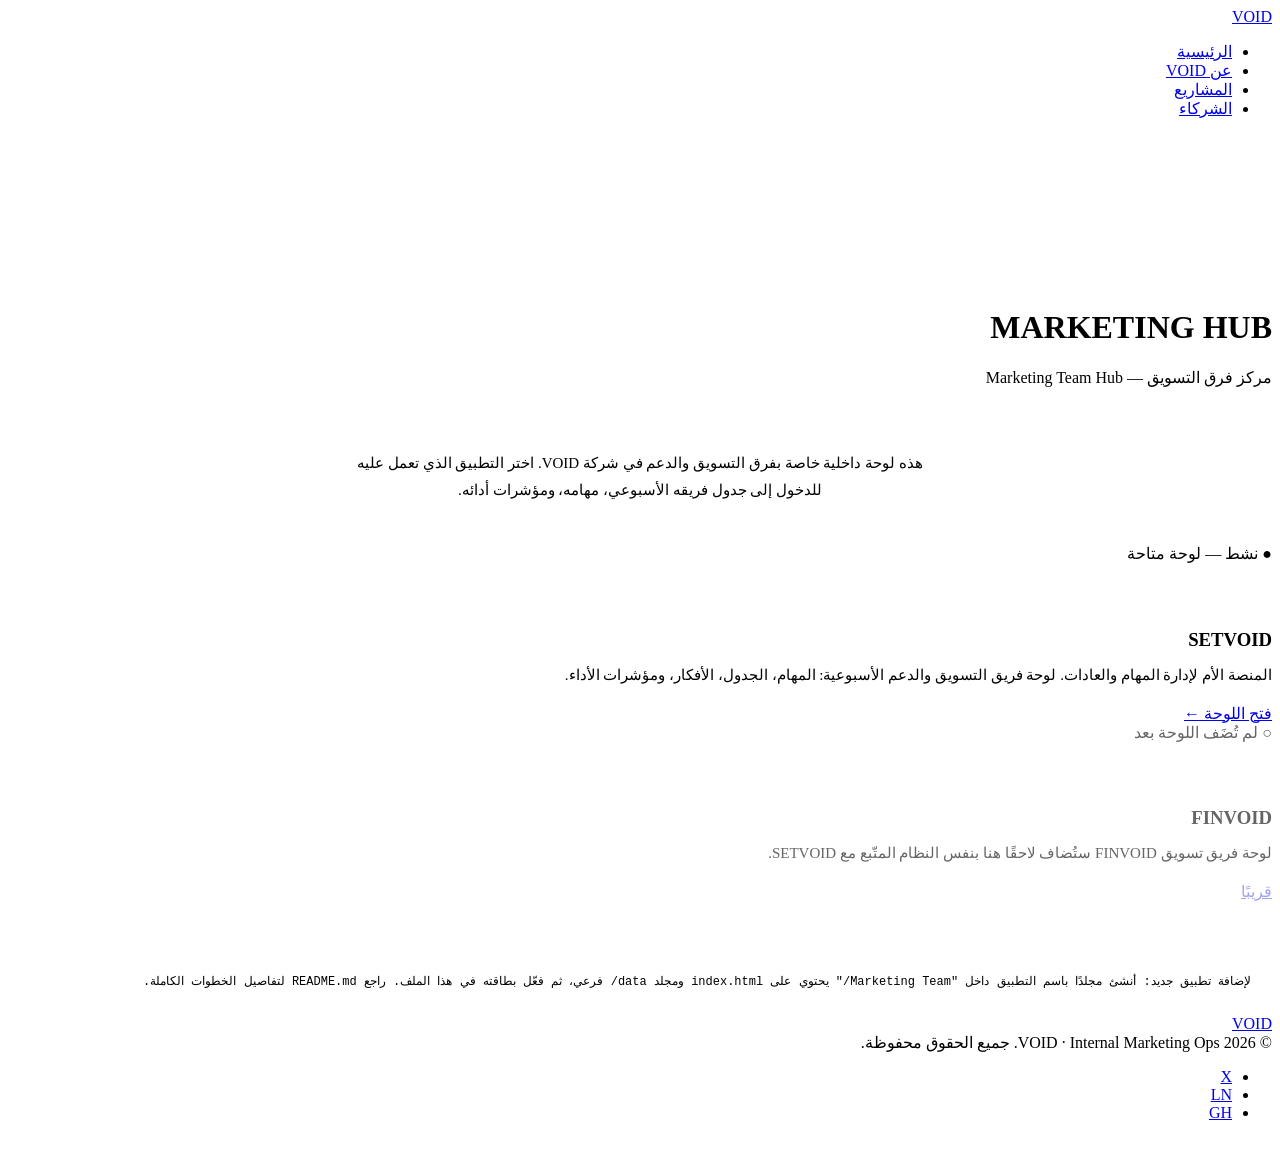
==== commit 7ec7062b: "Update index.html" ====
--- a/Marketing Team/index.html
+++ b/Marketing Team/index.html
@@ -1,66 +1,114 @@
 <!DOCTYPE html>
 <html lang="ar" dir="rtl">
 <head>
-<meta charset="UTF-8">
-<meta name="viewport" content="width=device-width, initial-scale=1">
-<title>VOID — مركز فرق التسويق</title>
-<meta name="robots" content="noindex, nofollow">
-<link rel="preconnect" href="https://fonts.googleapis.com">
-<link href="https://fonts.googleapis.com/css2?family=Tajawal:wght@400;500;700;900&family=JetBrains+Mono:wght@400;600&display=swap" rel="stylesheet">
-<link rel="stylesheet" href="../style.css">
+    <meta charset="UTF-8">
+    <meta name="viewport" content="width=device-width, initial-scale=1.0">
+    <title>VOID — مركز فرق التسويق</title>
+    
+    <meta name="robots" content="noindex, nofollow">
+    <meta name="description" content="شركة VOID للحلول التقنية المستقبلية المتقدمة - مركز فرق التسويق">
+    
+    <!-- Styling Framework Base -->
+    <link rel="stylesheet" href="style.css">
 </head>
 <body>
-<div class="wrap">
 
-  <div class="brand">
-    <div class="mark"></div>
-    <div>
-      <h1>VOID</h1>
-      <div class="sub">مركز فرق التسويق — Marketing Team Hub</div>
-    </div>
-  </div>
-
-  <div class="intro">
-    <h2>اختر التطبيق</h2>
-    <p>هذه لوحة داخلية خاصة بفرق التسويق والدعم في شركة VOID. اختر التطبيق الذي تعمل عليه للدخول إلى جدول فريقه الأسبوعي، مهامه، ومؤشرات أدائه.</p>
-  </div>
-
-  <div class="apps-grid">
-
-    <!-- SETVOID: active -->
-    <a class="app-card active" href="./setvoid/index.html">
-      <div class="row">
-        <div class="icon">SV</div>
-        <div>
-          <div class="name">SETVOID</div>
-          <div class="status">● نشط — لوحة متاحة</div>
-        </div>
-      </div>
-      <div class="desc">المنصة الأم لإدارة المهام والعادات. لوحة فريق التسويق والدعم الأسبوعية: المهام، الجدول، الأفكار، ومؤشرات الأداء.</div>
-      <div class="go">فتح اللوحة →</div>
-    </a>
-
-    <!-- FINVOID: placeholder for future app -->
-    <div class="app-card disabled">
-      <div class="row">
-        <div class="icon">FV</div>
-        <div>
-          <div class="name">FINVOID</div>
-          <div class="status">○ لم تُضَف اللوحة بعد</div>
-        </div>
-      </div>
-      <div class="desc">لوحة فريق تسويق FINVOID ستُضاف لاحقًا هنا بنفس النظام المتّبع مع SETVOID.</div>
-      <div class="go">قريبًا</div>
+    <!-- Loading Screen System Architecture -->
+    <div id="loading-screen" class="loading-screen">
+        <div class="loader-pulse"></div>
     </div>
 
-  </div>
+    <!-- Fixed Interactive Glassmorphism Navigation Structure -->
+    <nav class="navbar">
+        <div class="logo-container">
+            <a href="index.html" class="logo">VOID</a>
+        </div>
+        <div class="menu-toggle">
+            <span></span>
+            <span></span>
+            <span></span>
+        </div>
+        <ul class="nav-links">
+            <li><a href="index.html">الرئيسية</a></li>
+            <li><a href="about.html">عن VOID</a></li>
+            <li><a href="projects.html">المشاريع</a></li>
+            <li><a href="partners.html">الشركاء</a></li>
+        </ul>
+    </nav>
 
-  <div class="note">
-    لإضافة تطبيق جديد: أنشئ مجلدًا باسم التطبيق داخل "Marketing Team/" يحتوي على index.html
-    ومجلد data/ فرعي، ثم فعّل بطاقته في هذا الملف. راجع README.md لتفاصيل الخطوات الكاملة.
-  </div>
+    <!-- Cosmic Engine Rendering Canvases -->
+    <canvas id="cosmic-bg"></canvas>
+    <div class="nebula-overlay"></div>
 
-  <footer>VOID · Internal Marketing Ops</footer>
-</div>
+    <!-- Main Container -->
+    <header class="page-hero">
+        <h1 class="en-title">MARKETING HUB</h1>
+        <p class="hero-desc">مركز فرق التسويق — Marketing Team Hub</p>
+    </header>
+
+    <main class="container">
+        
+        <section class="section-padding">
+            
+            <div style="max-width: 600px; margin: 0 auto 40px auto; text-align: center;">
+                <h2 style="font-size: 24px; font-weight: 700; margin-bottom: 12px; color: #fff;">اختر التطبيق</h2>
+                <p style="color: var(--gray); font-size: 15px; line-height: 1.8;">هذه لوحة داخلية خاصة بفرق التسويق والدعم في شركة VOID. اختر التطبيق الذي تعمل عليه للدخول إلى جدول فريقه الأسبوعي، مهامه، ومؤشرات أدائه.</p>
+            </div>
+
+            <div class="projects-grid">
+                
+                <!-- SETVOID: active -->
+                <div class="glass-card project-card-large">
+                    <div>
+                        <span class="project-status status-active">● نشط — لوحة متاحة</span>
+                        <div class="project-visual">
+                            <div style="font-family: var(--font-title); color: rgba(255,255,255,0.1); font-size: 40px; font-weight: 700;">SV</div>
+                        </div>
+                        <h3 class="en-title" style="margin-bottom: 10px;">SETVOID</h3>
+                        <p style="color: var(--gray); font-size: 15px; margin-bottom: 20px;">المنصة الأم لإدارة المهام والعادات. لوحة فريق التسويق والدعم الأسبوعية: المهام، الجدول، الأفكار، ومؤشرات الأداء.</p>
+                    </div>
+                    <a href="./setvoid/index.html" class="btn btn-primary" style="width: 100%;">فتح اللوحة ←</a>
+                </div>
+
+                <!-- FINVOID: placeholder -->
+                <div class="glass-card project-card-large" style="opacity: 0.6;">
+                    <div>
+                        <span class="project-status status-dev">○ لم تُضَف اللوحة بعد</span>
+                        <div class="project-visual">
+                            <div style="font-family: var(--font-title); color: rgba(255,255,255,0.1); font-size: 40px; font-weight: 700;">FV</div>
+                        </div>
+                        <h3 class="en-title" style="margin-bottom: 10px;">FINVOID</h3>
+                        <p style="color: var(--gray); font-size: 15px; margin-bottom: 20px;">لوحة فريق تسويق FINVOID ستُضاف لاحقًا هنا بنفس النظام المتّبع مع SETVOID.</p>
+                    </div>
+                    <a href="#" class="btn btn-secondary" style="width: 100%; cursor: not-allowed; opacity: 0.6;">قريبًا</a>
+                </div>
+
+            </div>
+
+            <div style="margin-top: 50px; padding: 20px; background: rgba(255, 255, 255, 0.02); border: 1px solid rgba(255, 255, 255, 0.05); border-radius: 12px; color: var(--gray); font-family: monospace; font-size: 12px; line-height: 1.8;">
+                لإضافة تطبيق جديد: أنشئ مجلدًا باسم التطبيق داخل "Marketing Team/" يحتوي على index.html ومجلد data/ فرعي، ثم فعّل بطاقته في هذا الملف. راجع README.md لتفاصيل الخطوات الكاملة.
+            </div>
+
+        </section>
+
+    </main>
+
+    <!-- Premium Core Corporate Footer -->
+    <footer class="footer">
+        <div class="container footer-content">
+            <a href="index.html" class="footer-logo">VOID</a>
+            <div class="copyright">
+                &copy; 2026 VOID · Internal Marketing Ops. جميع الحقوق محفوظة.
+            </div>
+            <ul class="social-links">
+                <li><a href="#" class="en-title">X</a></li>
+                <li><a href="#" class="en-title">LN</a></li>
+                <li><a href="#" class="en-title">GH</a></li>
+            </ul>
+        </div>
+    </footer>
+
+    <!-- Interactive Scripts Deployment -->
+    <script src="main.js"></script>
 </body>
 </html>
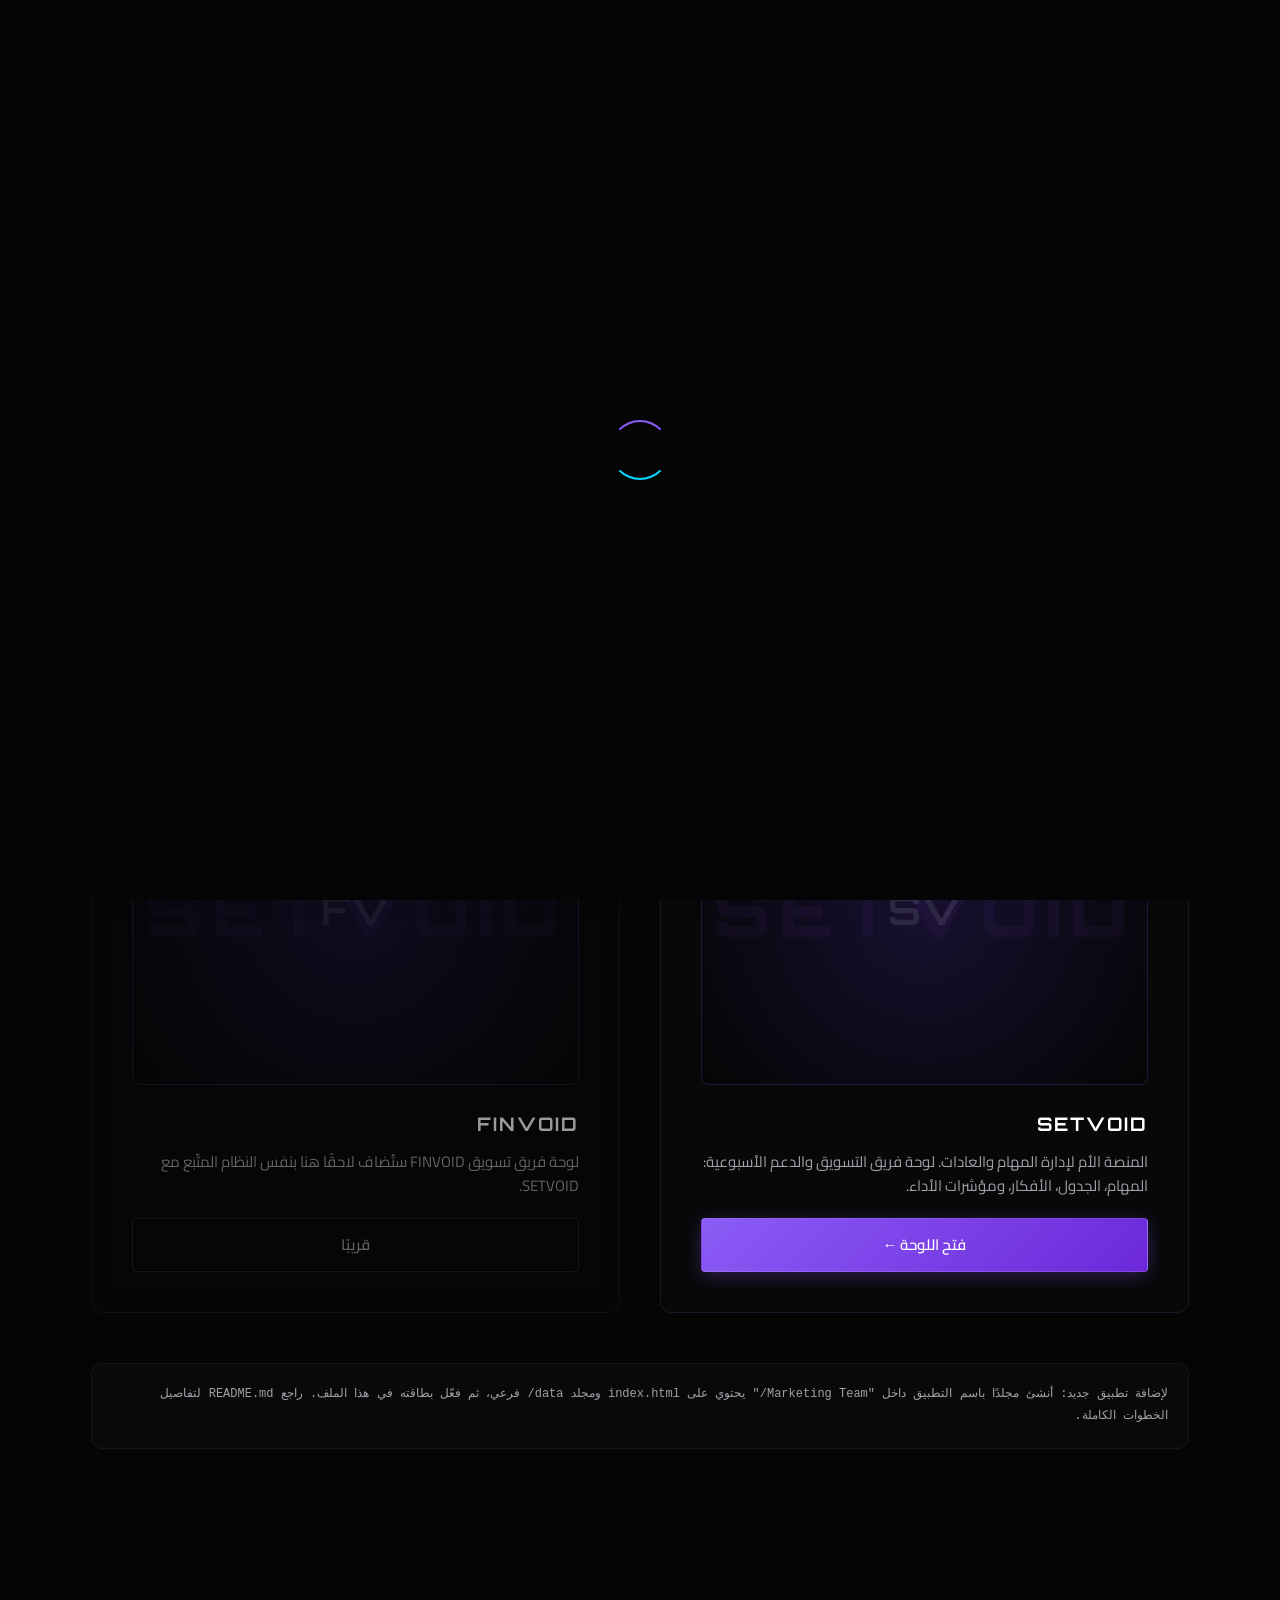
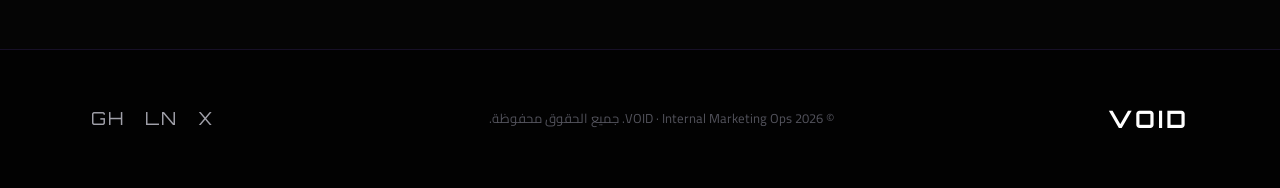
==== commit f2bbbed0: "Update index.html" ====
--- a/Marketing Team/index.html
+++ b/Marketing Team/index.html
@@ -5,11 +5,17 @@
     <meta name="viewport" content="width=device-width, initial-scale=1.0">
     <title>VOID — مركز فرق التسويق</title>
     
+    <!-- Professional Metadata Architecture -->
     <meta name="robots" content="noindex, nofollow">
     <meta name="description" content="شركة VOID للحلول التقنية المستقبلية المتقدمة - مركز فرق التسويق">
+    <meta name="keywords" content="VOID, SETVOID, FINVOID, التسويق, إدارة العمليات">
+    <meta property="og:title" content="VOID — مركز فرق التسويق">
+    <meta property="og:description" content="لوحة التحكم الداخلية لفرق التسويق والدعم في شركة VOID.">
+    <meta property="og:type" content="website">
+    <meta name="twitter:card" content="summary_large_image">
     
     <!-- Styling Framework Base -->
-    <link rel="stylesheet" href="style.css">
+    <link rel="stylesheet" href="../style.css">
 </head>
 <body>
 
--- a/style.css
+++ b/style.css
@@ -0,0 +1,924 @@
+/* ==========================================================================
+   VOID CORPORATE WEBSITE - PROFESSIONAL FUTURISTIC DESIGN SYSTEM
+   ========================================================================== */
+
+/* Font Import */
+@import url('https://fonts.googleapis.com/css2?family=Cairo:wght@300;400;600;700&family=Inter:wght@300;400;500;600;700&family=Orbitron:wght@500;700;900&display=swap');
+
+:root {
+    --bg-color: #050505;
+    --primary-purple: #8B5CF6;
+    --neon-blue: #00D4FF;
+    --white: #FFFFFF;
+    --gray: #A1A1AA;
+    --glass-bg: rgba(10, 10, 10, 0.6);
+    --glass-border: rgba(139, 92, 246, 0.15);
+    --font-title: 'Orbitron', sans-serif;
+    --font-arabic: 'Cairo', sans-serif;
+    --font-english: 'Inter', sans-serif;
+    --transition-smooth: all 0.4s cubic-bezier(0.16, 1, 0.3, 1);
+}
+
+/* Reset & Base Styles */
+*, *::before, *::after {
+    box-sizing: border-box;
+    margin: 0;
+    padding: 0;
+}
+
+html {
+    scroll-behavior: smooth;
+    background-color: var(--bg-color);
+    overflow-x: hidden;
+}
+
+body {
+    background-color: var(--bg-color);
+    color: var(--white);
+    font-family: var(--font-arabic), var(--font-english), sans-serif;
+    direction: rtl;
+    text-align: right;
+    overflow-x: hidden;
+    line-height: 1.6;
+}
+
+/* Cosmic Canvas Background */
+#cosmic-bg {
+    position: fixed;
+    top: 0;
+    left: 0;
+    width: 100%;
+    height: 100%;
+    z-index: -2;
+    pointer-events: none;
+}
+
+.nebula-overlay {
+    position: fixed;
+    top: 0;
+    left: 0;
+    width: 100%;
+    height: 100%;
+    background: radial-gradient(circle at 20% 30%, rgba(139, 92, 246, 0.08) 0%, transparent 50%),
+                radial-gradient(circle at 80% 70%, rgba(0, 212, 255, 0.06) 0%, transparent 50%);
+    z-index: -1;
+    pointer-events: none;
+    animation: pulseNebula 15s ease-in-out infinite alternate;
+}
+
+@keyframes pulseNebula {
+    0% { opacity: 0.7; transform: scale(1); }
+    100% { opacity: 1; transform: scale(1.05); }
+}
+
+/* Custom Scrollbar */
+::-webkit-scrollbar {
+    width: 8px;
+}
+::-webkit-scrollbar-track {
+    background: #050505;
+}
+::-webkit-scrollbar-thumb {
+    background: #1f1f23;
+    border-radius: 4px;
+    border: 2px solid #050505;
+}
+::-webkit-scrollbar-thumb:hover {
+    background: var(--primary-purple);
+}
+
+/* Typography Helpers */
+.en-title {
+    font-family: var(--font-title);
+    letter-spacing: 2px;
+}
+
+/* Fixed Glassmorphism Navbar */
+.navbar {
+    position: fixed;
+    top: 0;
+    left: 0;
+    width: 100%;
+    padding: 20px 8%;
+    background: var(--glass-bg);
+    backdrop-filter: blur(20px);
+    -webkit-backdrop-filter: blur(20px);
+    border-bottom: 1px solid var(--glass-border);
+    z-index: 1000;
+    display: flex;
+    justify-content: space-between;
+    align-items: center;
+    transition: var(--transition-smooth);
+}
+
+.navbar.scrolled {
+    padding: 15px 8%;
+    background: rgba(5, 5, 5, 0.85);
+    border-bottom: 1px solid rgba(0, 212, 255, 0.2);
+}
+
+.logo-container {
+    display: flex;
+    align-items: center;
+}
+
+.logo {
+    font-family: var(--font-title);
+    font-size: 28px;
+    font-weight: 900;
+    color: var(--white);
+    text-decoration: none;
+    letter-spacing: 4px;
+    position: relative;
+    background: linear-gradient(90deg, #fff, var(--gray));
+    -webkit-background-clip: text;
+    -webkit-text-fill-color: transparent;
+    transition: var(--transition-smooth);
+}
+
+.logo::after {
+    content: '';
+    position: absolute;
+    bottom: -2px;
+    left: 0;
+    width: 100%;
+    height: 1px;
+    background: linear-gradient(90deg, transparent, var(--neon-blue), transparent);
+    opacity: 0.7;
+}
+
+.nav-links {
+    display: flex;
+    list-style: none;
+    gap: 40px;
+    align-items: center;
+}
+
+.nav-links a {
+    color: var(--gray);
+    text-decoration: none;
+    font-size: 14px;
+    font-weight: 600;
+    letter-spacing: 0.5px;
+    transition: var(--transition-smooth);
+    position: relative;
+    padding: 5px 0;
+}
+
+.nav-links a:hover, .nav-links li.active a {
+    color: var(--white);
+    text-shadow: 0 0 10px rgba(0, 212, 255, 0.5);
+}
+
+.nav-links a::after {
+    content: '';
+    position: absolute;
+    bottom: 0;
+    left: 0;
+    width: 0;
+    height: 2px;
+    background: linear-gradient(90deg, var(--primary-purple), var(--neon-blue));
+    transition: var(--transition-smooth);
+}
+
+.nav-links a:hover::after, .nav-links li.active a::after {
+    width: 100%;
+}
+
+/* Mobile Menu Toggle */
+.menu-toggle {
+    display: none;
+    flex-direction: column;
+    gap: 6px;
+    cursor: pointer;
+    z-index: 1001;
+}
+
+.menu-toggle span {
+    width: 25px;
+    height: 2px;
+    background-color: var(--white);
+    transition: var(--transition-smooth);
+}
+
+/* Layout Containers */
+.container {
+    max-width: 1200px;
+    margin: 0 auto;
+    padding: 0 4%;
+}
+
+/* Buttons */
+.btn-group {
+    display: flex;
+    gap: 20px;
+    justify-content: center;
+    margin-top: 30px;
+}
+
+.btn {
+    padding: 14px 32px;
+    border-radius: 4px;
+    font-size: 15px;
+    font-weight: 600;
+    text-decoration: none;
+    transition: var(--transition-smooth);
+    cursor: pointer;
+    display: inline-flex;
+    align-items: center;
+    justify-content: center;
+    font-family: var(--font-arabic), sans-serif;
+}
+
+.btn-primary {
+    background: linear-gradient(135deg, var(--primary-purple), #6d28d9);
+    color: var(--white);
+    border: 1px solid rgba(255, 255, 255, 0.1);
+    box-shadow: 0 4px 20px rgba(139, 92, 246, 0.3);
+}
+
+.btn-primary:hover {
+    transform: translateY(-3px);
+    box-shadow: 0 6px 25px rgba(139, 92, 246, 0.6), 0 0 15px var(--neon-blue);
+}
+
+.btn-secondary {
+    background: transparent;
+    color: var(--white);
+    border: 1px solid rgba(255, 255, 255, 0.2);
+    backdrop-filter: blur(5px);
+}
+
+.btn-secondary:hover {
+    background: rgba(255, 255, 255, 0.05);
+    border-color: var(--neon-blue);
+    transform: translateY(-3px);
+    box-shadow: 0 0 15px rgba(0, 212, 255, 0.3);
+}
+
+/* Hero Template */
+.page-hero {
+    min-height: 50vh;
+    display: flex;
+    flex-direction: column;
+    justify-content: center;
+    align-items: center;
+    text-align: center;
+    position: relative;
+    padding-top: 120px;
+}
+
+.page-hero h1 {
+    font-size: clamp(36px, 6vw, 64px);
+    font-weight: 900;
+    margin-bottom: 20px;
+    background: linear-gradient(180deg, #fff 0%, var(--gray) 100%);
+    -webkit-background-clip: text;
+    -webkit-text-fill-color: transparent;
+}
+
+/* Home Hero Style & Black Hole Architecture */
+.hero-home {
+    height: 100vh;
+    display: flex;
+    flex-direction: column;
+    justify-content: center;
+    align-items: center;
+    position: relative;
+    overflow: hidden;
+}
+
+.black-hole-container {
+    position: absolute;
+    top: 50%;
+    left: 50%;
+    transform: translate(-50%, -50%);
+    width: 600px;
+    height: 600px;
+    z-index: 1;
+    pointer-events: none;
+}
+
+.black-hole-core {
+    position: absolute;
+    top: 50%;
+    left: 50%;
+    transform: translate(-50%, -50%);
+    width: 100px;
+    height: 100px;
+    background: #000000;
+    border-radius: 50%;
+    box-shadow: 0 0 40px #000, 0 0 80px #000;
+    z-index: 5;
+}
+
+.accretion-disk {
+    position: absolute;
+    top: 50%;
+    left: 50%;
+    transform: translate(-50%, -50%) rotateX(65deg);
+    width: 480px;
+    height: 480px;
+    border-radius: 50%;
+    background: radial-gradient(circle, transparent 20%, rgba(139, 92, 246, 0.4) 40%, rgba(0, 212, 255, 0.3) 60%, transparent 70%);
+    filter: blur(10px);
+    animation: rotateDisk 20s linear infinite, breathingDisk 4s ease-in-out infinite alternate;
+    z-index: 3;
+}
+
+.glow-purple {
+    position: absolute;
+    top: 50%;
+    left: 50%;
+    transform: translate(-50%, -50%);
+    width: 250px;
+    height: 250px;
+    background: radial-gradient(circle, rgba(139, 92, 246, 0.35) 0%, transparent 70%);
+    filter: blur(25px);
+    z-index: 2;
+    animation: breathingGlow 6s ease-in-out infinite alternate;
+}
+
+.glow-blue {
+    position: absolute;
+    top: 50%;
+    left: 50%;
+    transform: translate(-50%, -50%);
+    width: 320px;
+    height: 320px;
+    background: radial-gradient(circle, rgba(0, 212, 255, 0.2) 0%, transparent 70%);
+    filter: blur(35px);
+    z-index: 2;
+    animation: breathingGlow 8s ease-in-out infinite alternate-reverse;
+}
+
+.energy-ring {
+    position: absolute;
+    top: 50%;
+    left: 50%;
+    transform: translate(-50%, -50%) rotateX(75deg) rotateY(15deg);
+    width: 550px;
+    height: 550px;
+    border: 2px dashed rgba(0, 212, 255, 0.4);
+    border-radius: 50%;
+    animation: rotateDisk 35s linear infinite;
+    z-index: 4;
+    filter: drop-shadow(0 0 8px var(--neon-blue));
+}
+
+@keyframes rotateDisk {
+    0% { transform: translate(-50%, -50%) rotateX(65deg) rotate(0deg); }
+    100% { transform: translate(-50%, -50%) rotateX(65deg) rotate(360deg); }
+}
+
+@keyframes breathingDisk {
+    0% { opacity: 0.8; transform: translate(-50%, -50%) rotateX(65deg) scale(0.98); }
+    100% { opacity: 1; transform: translate(-50%, -50%) rotateX(65deg) scale(1.04); }
+}
+
+@keyframes breathingGlow {
+    0% { transform: translate(-50%, -50%) scale(0.9); opacity: 0.7; }
+    100% { transform: translate(-50%, -50%) scale(1.1); opacity: 1; }
+}
+
+.hero-content {
+    position: relative;
+    z-index: 10;
+    text-align: center;
+    max-width: 800px;
+}
+
+.hero-content h1 {
+    font-size: clamp(48px, 8vw, 90px);
+    font-weight: 900;
+    line-height: 1.1;
+    margin-bottom: 10px;
+    background: linear-gradient(180deg, #ffffff 0%, #a1a1aa 100%);
+    -webkit-background-clip: text;
+    -webkit-text-fill-color: transparent;
+    text-shadow: 0 0 40px rgba(139, 92, 246, 0.2);
+}
+
+.hero-subtitle {
+    font-size: clamp(18px, 3vw, 28px);
+    font-family: var(--font-arabic);
+    font-weight: 400;
+    color: var(--white);
+    margin-bottom: 20px;
+    letter-spacing: 1px;
+}
+
+.hero-desc {
+    color: var(--gray);
+    font-size: clamp(14px, 2vw, 18px);
+    max-width: 600px;
+    margin: 0 auto;
+}
+
+/* Sections Global Layout */
+.section-padding {
+    padding: 100px 0;
+}
+
+.section-title {
+    text-align: center;
+    font-size: clamp(28px, 4vw, 42px);
+    font-weight: 700;
+    margin-bottom: 60px;
+    position: relative;
+}
+
+.section-title span {
+    display: block;
+    font-size: 14px;
+    color: var(--neon-blue);
+    text-transform: uppercase;
+    letter-spacing: 3px;
+    margin-bottom: 10px;
+    font-family: var(--font-title);
+}
+
+/* Glassmorphism Cards System */
+.glass-card {
+    background: var(--glass-bg);
+    border: 1px solid var(--glass-border);
+    border-radius: 12px;
+    padding: 40px;
+    backdrop-filter: blur(15px);
+    -webkit-backdrop-filter: blur(15px);
+    transition: var(--transition-smooth);
+    position: relative;
+    overflow: hidden;
+}
+
+.glass-card::before {
+    content: '';
+    position: absolute;
+    top: 0;
+    left: 0;
+    width: 100%;
+    height: 100%;
+    background: linear-gradient(135deg, transparent, rgba(255, 255, 255, 0.03), transparent);
+    transform: translateX(-100%);
+    transition: 0.6s;
+}
+
+.glass-card:hover::before {
+    transform: translateX(100%);
+}
+
+.glass-card:hover {
+    border-color: rgba(0, 212, 255, 0.3);
+    box-shadow: 0 10px 40px rgba(139, 92, 246, 0.1);
+    transform: translateY(-5px);
+}
+
+/* Home Section: Who We Are */
+.about-brief {
+    max-width: 800px;
+    margin: 0 auto;
+    text-align: center;
+}
+
+.about-brief p {
+    font-size: 18px;
+    color: var(--gray);
+    line-height: 2;
+}
+
+/* Home Section: Project Spotlight */
+.spotlight-container {
+    margin-top: 40px;
+}
+
+.premium-project-card {
+    display: grid;
+    grid-template-columns: 1.2fr 1fr;
+    gap: 40px;
+    align-items: center;
+}
+
+.project-visual {
+    position: relative;
+    border-radius: 8px;
+    overflow: hidden;
+    height: 350px;
+    background: radial-gradient(circle at center, #181030 0%, #050505 100%);
+    border: 1px solid rgba(139, 92, 246, 0.2);
+    display: flex;
+    justify-content: center;
+    align-items: center;
+}
+
+.project-visual::after {
+    content: 'SETVOID';
+    font-family: var(--font-title);
+    font-size: 70px;
+    font-weight: 900;
+    color: rgba(139, 92, 246, 0.06);
+    letter-spacing: 8px;
+    position: absolute;
+}
+
+.visual-element {
+    width: 120px;
+    height: 120px;
+    border: 2px solid var(--primary-purple);
+    border-radius: 50%;
+    position: relative;
+    animation: floatElement 4s ease-in-out infinite alternate;
+    box-shadow: 0 0 30px rgba(139, 92, 246, 0.4);
+}
+
+.visual-element::before {
+    content: '';
+    position: absolute;
+    top: 15%;
+    left: 15%;
+    width: 70%;
+    height: 70%;
+    border: 2px dashed var(--neon-blue);
+    border-radius: 50%;
+    animation: rotateDisk 10s linear infinite;
+}
+
+@keyframes floatElement {
+    0% { transform: translateY(-10px) rotate(0deg); }
+    100% { transform: translateY(10px) rotate(15deg); }
+}
+
+.project-info h3 {
+    font-size: 32px;
+    font-weight: 700;
+    margin-bottom: 20px;
+    color: var(--white);
+}
+
+.project-info p {
+    color: var(--gray);
+    margin-bottom: 30px;
+    font-size: 16px;
+    line-height: 1.8;
+}
+
+/* Home Section: Statistics */
+.stats-grid {
+    display: grid;
+    grid-template-columns: repeat(4, 1fr);
+    gap: 30px;
+    margin-top: 50px;
+}
+
+.stat-item {
+    text-align: center;
+}
+
+.stat-number {
+    font-family: var(--font-title);
+    font-size: 48px;
+    font-weight: 700;
+    color: var(--white);
+    background: linear-gradient(135deg, var(--white), var(--neon-blue));
+    -webkit-background-clip: text;
+    -webkit-text-fill-color: transparent;
+    margin-bottom: 10px;
+    display: block;
+}
+
+.stat-label {
+    font-size: 14px;
+    color: var(--gray);
+    font-weight: 600;
+}
+
+/* About Page Specific Layout */
+.story-grid, .mv-grid {
+    display: grid;
+    grid-template-columns: repeat(2, 1fr);
+    gap: 40px;
+    margin-bottom: 40px;
+}
+
+.values-grid {
+    display: grid;
+    grid-template-columns: repeat(3, 1fr);
+    gap: 30px;
+}
+
+/* Timeline System */
+.timeline-container {
+    position: relative;
+    max-width: 800px;
+    margin: 0 auto;
+    padding: 40px 0;
+}
+
+.timeline-container::after {
+    content: '';
+    position: absolute;
+    width: 2px;
+    background: linear-gradient(to bottom, var(--primary-purple), var(--neon-blue), transparent);
+    top: 0;
+    bottom: 0;
+    left: 50%;
+    transform: translateX(-50%);
+}
+
+.timeline-item {
+    padding: 10px 40px;
+    position: relative;
+    width: 50%;
+    box-sizing: border-box;
+}
+
+.timeline-item.right {
+    left: 0;
+    text-align: left;
+}
+
+.timeline-item.left {
+    left: 50%;
+    text-align: right;
+}
+
+.timeline-item::after {
+    content: '';
+    position: absolute;
+    width: 16px;
+    height: 16px;
+    right: -8px;
+    top: 25px;
+    background-color: var(--bg-color);
+    border: 3px solid var(--neon-blue);
+    border-radius: 50%;
+    z-index: 1;
+    box-shadow: 0 0 10px var(--neon-blue);
+}
+
+.timeline-item.left::after {
+    left: -8px;
+    right: auto;
+}
+
+.timeline-year {
+    font-family: var(--font-title);
+    font-size: 24px;
+    color: var(--neon-blue);
+    font-weight: 700;
+    margin-bottom: 5px;
+}
+
+/* Founder Structure */
+.founder-card {
+    max-width: 600px;
+    margin: 0 auto;
+    text-align: center;
+}
+
+.founder-avatar {
+    width: 120px;
+    height: 120px;
+    border-radius: 50%;
+    background: linear-gradient(135deg, var(--primary-purple), var(--neon-blue));
+    margin: 0 auto 20px auto;
+    display: flex;
+    justify-content: center;
+    align-items: center;
+    box-shadow: 0 0 30px rgba(139, 92, 246, 0.4);
+}
+
+.founder-avatar::after {
+    content: 'W';
+    font-family: var(--font-title);
+    font-size: 42px;
+    color: var(--white);
+    font-weight: 900;
+}
+
+.founder-card h3 {
+    font-size: 24px;
+    margin-bottom: 5px;
+}
+
+.founder-title {
+    color: var(--neon-blue);
+    font-size: 14px;
+    text-transform: uppercase;
+    letter-spacing: 2px;
+    font-family: var(--font-title);
+    margin-bottom: 20px;
+}
+
+/* Projects Page Grid */
+.projects-grid {
+    display: grid;
+    grid-template-columns: repeat(2, 1fr);
+    gap: 40px;
+}
+
+.project-status {
+    position: absolute;
+    top: 20px;
+    left: 20px;
+    padding: 5px 12px;
+    border-radius: 20px;
+    font-size: 11px;
+    font-weight: 700;
+    font-family: var(--font-title);
+    letter-spacing: 1px;
+    text-transform: uppercase;
+}
+
+.status-active {
+    background: rgba(16, 185, 129, 0.15);
+    color: #10b981;
+    border: 1px solid rgba(16, 185, 129, 0.3);
+}
+
+.status-dev {
+    background: rgba(245, 158, 11, 0.15);
+    color: #f59e0b;
+    border: 1px solid rgba(245, 158, 11, 0.3);
+}
+
+.project-card-large {
+    display: flex;
+    flex-direction: column;
+    justify-content: space-between;
+    height: 100%;
+}
+
+.project-card-large .project-visual {
+    margin-bottom: 25px;
+}
+
+/* Partners Page Layout */
+.benefits-grid {
+    display: grid;
+    grid-template-columns: repeat(2, 1fr);
+    gap: 30px;
+    margin-bottom: 60px;
+}
+
+/* Premium Form Configuration */
+.partner-form-container {
+    max-width: 700px;
+    margin: 0 auto;
+}
+
+.form-grid {
+    display: grid;
+    grid-template-columns: repeat(2, 1fr);
+    gap: 20px;
+    margin-bottom: 20px;
+}
+
+.form-group {
+    display: flex;
+    flex-direction: column;
+    gap: 8px;
+}
+
+.form-group.full-width {
+    grid-column: span 2;
+}
+
+.form-group label {
+    font-size: 14px;
+    font-weight: 600;
+    color: var(--gray);
+}
+
+.form-control {
+    background: rgba(255, 255, 255, 0.03);
+    border: 1px solid var(--glass-border);
+    border-radius: 4px;
+    padding: 14px;
+    color: var(--white);
+    font-family: var(--font-arabic), sans-serif;
+    font-size: 15px;
+    transition: var(--transition-smooth);
+}
+
+.form-control:focus {
+    outline: none;
+    border-color: var(--neon-blue);
+    background: rgba(255, 255, 255, 0.06);
+    box-shadow: 0 0 15px rgba(0, 212, 255, 0.2);
+}
+
+textarea.form-control {
+    resize: vertical;
+    min-height: 140px;
+}
+
+/* Footer Section */
+.footer {
+    background: #020202;
+    border-top: 1px solid var(--glass-border);
+    padding: 50px 0;
+    margin-top: 100px;
+}
+
+.footer-content {
+    display: flex;
+    justify-content: space-between;
+    align-items: center;
+}
+
+.footer-logo {
+    font-family: var(--font-title);
+    font-size: 24px;
+    font-weight: 700;
+    color: var(--white);
+    text-decoration: none;
+    letter-spacing: 3px;
+}
+
+.social-links {
+    display: flex;
+    gap: 20px;
+    list-style: none;
+}
+
+.social-links a {
+    color: var(--gray);
+    text-decoration: none;
+    font-size: 18px;
+    transition: var(--transition-smooth);
+}
+
+.social-links a:hover {
+    color: var(--neon-blue);
+    transform: translateY(-2px);
+}
+
+.copyright {
+    color: #52525b;
+    font-size: 13px;
+}
+
+/* Loading Animation System */
+.loading-screen {
+    position: fixed;
+    top: 0;
+    left: 0;
+    width: 100%;
+    height: 100%;
+    background: #050505;
+    z-index: 9999;
+    display: flex;
+    justify-content: center;
+    align-items: center;
+    transition: opacity 0.6s ease;
+}
+
+.loader-pulse {
+    width: 60px;
+    height: 60px;
+    border: 2px solid transparent;
+    border-top-color: var(--primary-purple);
+    border-bottom-color: var(--neon-blue);
+    border-radius: 50%;
+    animation: spinLoader 1.5s linear infinite;
+}
+
+@keyframes spinLoader {
+    0% { transform: rotate(0deg); }
+    100% { transform: rotate(360deg); }
+}
+
+/* Responsive Infrastructure (Media Queries) */
+@media (max-width: 1024px) {
+    .navbar { padding: 20px 4%; }
+    .premium-project-card { grid-template-columns: 1fr; }
+    .projects-grid { grid-template-columns: 1fr; }
+}
+
+@media (max-width: 768px) {
+    body { direction: rtl; text-align: right; }
+    .menu-toggle { display: flex; }
+    .nav-links {
+        position: fixed;
+        top: 0;
+        right: -100%;
+        width: 75%;
+        height: 100vh;
+        background: rgba(5, 5, 5, 0.98);
+        backdrop-filter: blur(20px);
+        flex-direction: column;
+        justify-content: center;
+        gap: 30px;
+        transition: var(--transition-smooth);
+        border-left: 1px solid var(--glass-border);
+    }
+    .nav-links.active { right: 0; }
+    .stats-grid { grid-template-columns: repeat(2, 1fr); }
+    .story-grid, .mv-grid, .benefits-grid { grid-template-columns: 1fr; }
+    .form-grid { grid-template-columns: 1fr; }
+    .form-group.full-width { grid-column: span 1; }
+    .timeline-container::after { left: 100%; }
+    .timeline-item { width: 100%; text-align: right !important; padding-left: 0; }
+    .timeline-item::after { left: auto; right: -8px !important; }
+    .footer-content { flex-direction: column; gap: 20px; text-align: center; }
+}
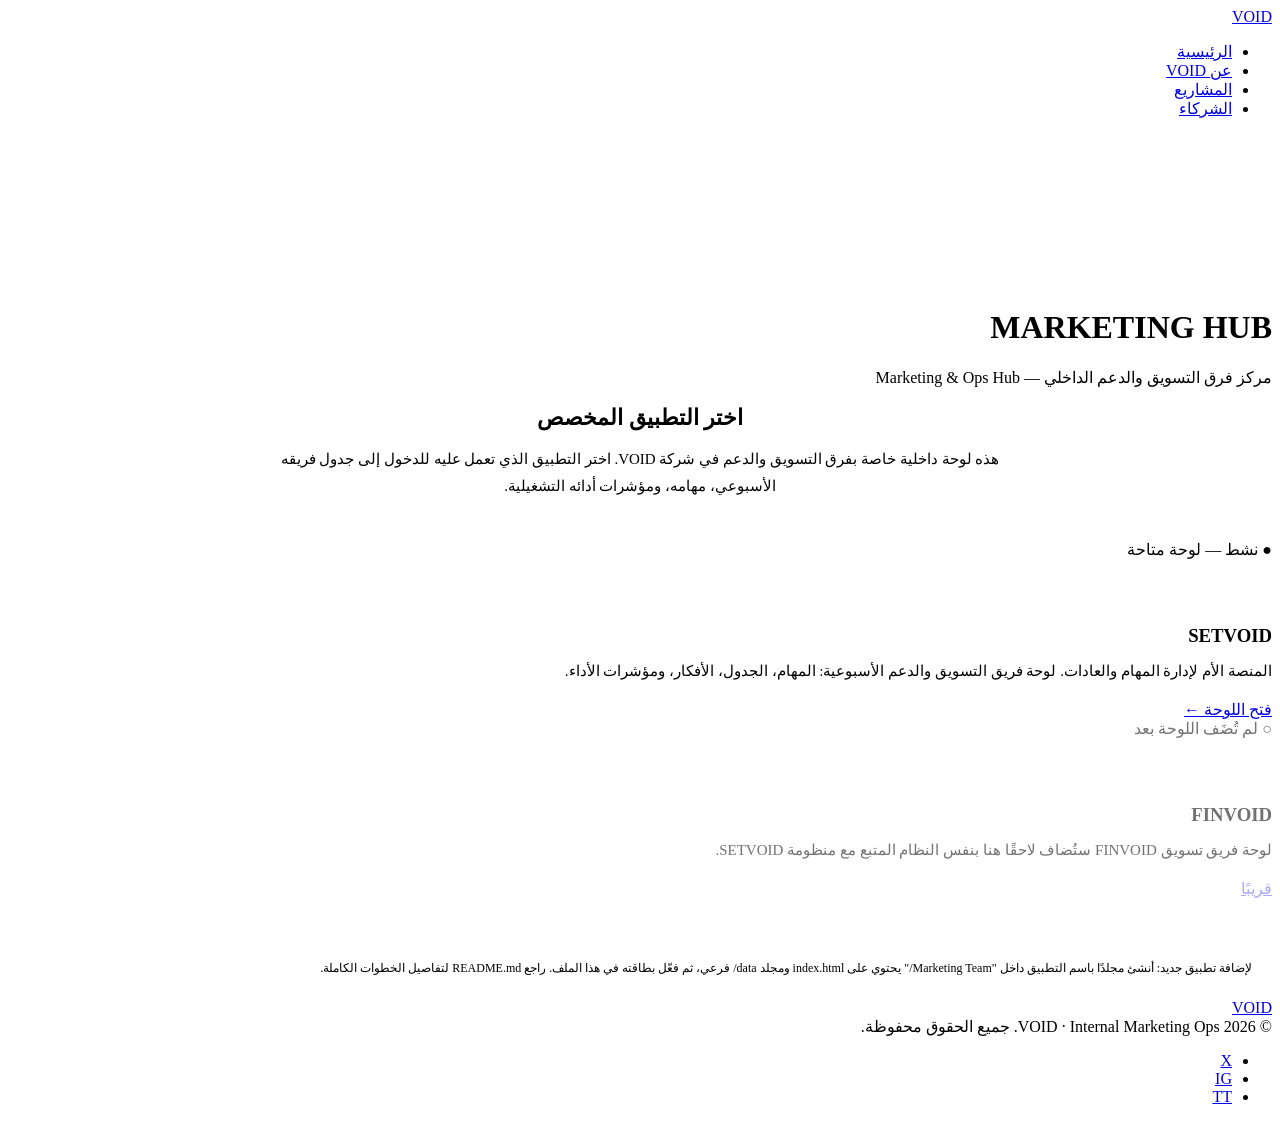
==== commit 4c8ee071: "Update index.html" ====
--- a/Marketing Team/index.html
+++ b/Marketing Team/index.html
@@ -3,19 +3,19 @@
 <head>
     <meta charset="UTF-8">
     <meta name="viewport" content="width=device-width, initial-scale=1.0">
-    <title>VOID — مركز فرق التسويق</title>
+    <title>VOID | مركز فرق التسويق</title>
     
     <!-- Professional Metadata Architecture -->
     <meta name="robots" content="noindex, nofollow">
-    <meta name="description" content="شركة VOID للحلول التقنية المستقبلية المتقدمة - مركز فرق التسويق">
+    <meta name="description" content="شركة VOID للحلول التقنية المستقبلية المتقدمة - لوحة عمليات فرق التسويق والدعم الداخلي.">
     <meta name="keywords" content="VOID, SETVOID, FINVOID, التسويق, إدارة العمليات">
-    <meta property="og:title" content="VOID — مركز فرق التسويق">
+    <meta property="og:title" content="VOID | مركز فرق التسويق">
     <meta property="og:description" content="لوحة التحكم الداخلية لفرق التسويق والدعم في شركة VOID.">
     <meta property="og:type" content="website">
     <meta name="twitter:card" content="summary_large_image">
     
     <!-- Styling Framework Base -->
-    <link rel="stylesheet" href="../style.css">
+    <link rel="stylesheet" href="style.css">
 </head>
 <body>
 
@@ -46,29 +46,32 @@
     <canvas id="cosmic-bg"></canvas>
     <div class="nebula-overlay"></div>
 
-    <!-- Main Container -->
+    <!-- Main Container Header -->
     <header class="page-hero">
         <h1 class="en-title">MARKETING HUB</h1>
-        <p class="hero-desc">مركز فرق التسويق — Marketing Team Hub</p>
+        <p class="hero-desc">مركز فرق التسويق والدعم الداخلي — Marketing & Ops Hub</p>
     </header>
 
     <main class="container">
         
+        <!-- Intro Section -->
         <section class="section-padding">
-            
-            <div style="max-width: 600px; margin: 0 auto 40px auto; text-align: center;">
-                <h2 style="font-size: 24px; font-weight: 700; margin-bottom: 12px; color: #fff;">اختر التطبيق</h2>
-                <p style="color: var(--gray); font-size: 15px; line-height: 1.8;">هذه لوحة داخلية خاصة بفرق التسويق والدعم في شركة VOID. اختر التطبيق الذي تعمل عليه للدخول إلى جدول فريقه الأسبوعي، مهامه، ومؤشرات أدائه.</p>
+            <div class="glass-card" style="text-align: center; max-width: 720px; margin: 0 auto 40px auto;">
+                <h2 class="en-title" style="color: var(--neon-blue); margin-bottom: 12px; font-size: 22px;">اختر التطبيق المخصص</h2>
+                <p style="color: var(--gray); font-size: 15px; line-height: 1.8;">
+                    هذه لوحة داخلية خاصة بفرق التسويق والدعم في شركة VOID. اختر التطبيق الذي تعمل عليه للدخول إلى جدول فريقه الأسبوعي، مهامه، ومؤشرات أدائه التشغيلية.
+                </p>
             </div>
 
+            <!-- Applications Grid System -->
             <div class="projects-grid">
                 
-                <!-- SETVOID: active -->
+                <!-- SETVOID: Active Panel -->
                 <div class="glass-card project-card-large">
                     <div>
                         <span class="project-status status-active">● نشط — لوحة متاحة</span>
                         <div class="project-visual">
-                            <div style="font-family: var(--font-title); color: rgba(255,255,255,0.1); font-size: 40px; font-weight: 700;">SV</div>
+                            <div style="font-family: var(--font-title); color: rgba(255,255,255,0.12); font-size: 40px; font-weight: 700;">SV</div>
                         </div>
                         <h3 class="en-title" style="margin-bottom: 10px;">SETVOID</h3>
                         <p style="color: var(--gray); font-size: 15px; margin-bottom: 20px;">المنصة الأم لإدارة المهام والعادات. لوحة فريق التسويق والدعم الأسبوعية: المهام، الجدول، الأفكار، ومؤشرات الأداء.</p>
@@ -76,22 +79,23 @@
                     <a href="./setvoid/index.html" class="btn btn-primary" style="width: 100%;">فتح اللوحة ←</a>
                 </div>
 
-                <!-- FINVOID: placeholder -->
-                <div class="glass-card project-card-large" style="opacity: 0.6;">
+                <!-- FINVOID: Disabled / Placeholder Panel -->
+                <div class="glass-card project-card-large" style="opacity: 0.55;">
                     <div>
                         <span class="project-status status-dev">○ لم تُضَف اللوحة بعد</span>
                         <div class="project-visual">
-                            <div style="font-family: var(--font-title); color: rgba(255,255,255,0.1); font-size: 40px; font-weight: 700;">FV</div>
+                            <div style="font-family: var(--font-title); color: rgba(255,255,255,0.12); font-size: 40px; font-weight: 700;">FV</div>
                         </div>
                         <h3 class="en-title" style="margin-bottom: 10px;">FINVOID</h3>
-                        <p style="color: var(--gray); font-size: 15px; margin-bottom: 20px;">لوحة فريق تسويق FINVOID ستُضاف لاحقًا هنا بنفس النظام المتّبع مع SETVOID.</p>
+                        <p style="color: var(--gray); font-size: 15px; margin-bottom: 20px;">لوحة فريق تسويق FINVOID ستُضاف لاحقًا هنا بنفس النظام المتبع مع منظومة SETVOID.</p>
                     </div>
                     <a href="#" class="btn btn-secondary" style="width: 100%; cursor: not-allowed; opacity: 0.6;">قريبًا</a>
                 </div>
 
             </div>
 
-            <div style="margin-top: 50px; padding: 20px; background: rgba(255, 255, 255, 0.02); border: 1px solid rgba(255, 255, 255, 0.05); border-radius: 12px; color: var(--gray); font-family: monospace; font-size: 12px; line-height: 1.8;">
+            <!-- Developer Internal Note -->
+            <div class="glass-card" style="margin-top: 40px; padding: 20px; font-family: var(--font-title); font-size: 12px; color: var(--gray); line-height: 1.8;">
                 لإضافة تطبيق جديد: أنشئ مجلدًا باسم التطبيق داخل "Marketing Team/" يحتوي على index.html ومجلد data/ فرعي، ثم فعّل بطاقته في هذا الملف. راجع README.md لتفاصيل الخطوات الكاملة.
             </div>
 
@@ -107,9 +111,9 @@
                 &copy; 2026 VOID · Internal Marketing Ops. جميع الحقوق محفوظة.
             </div>
             <ul class="social-links">
-                <li><a href="#" class="en-title">X</a></li>
-                <li><a href="#" class="en-title">LN</a></li>
-                <li><a href="#" class="en-title">GH</a></li>
+                <li><a href="https://x.com/setvoidOfficial" target="_blank" class="en-title">X</a></li>
+                <li><a href="https://instagram.com/setvoidofficial" target="_blank" class="en-title">IG</a></li>
+                <li><a href="https://tiktok.com/@setvoidofficial" target="_blank" class="en-title">TT</a></li>
             </ul>
         </div>
     </footer>
